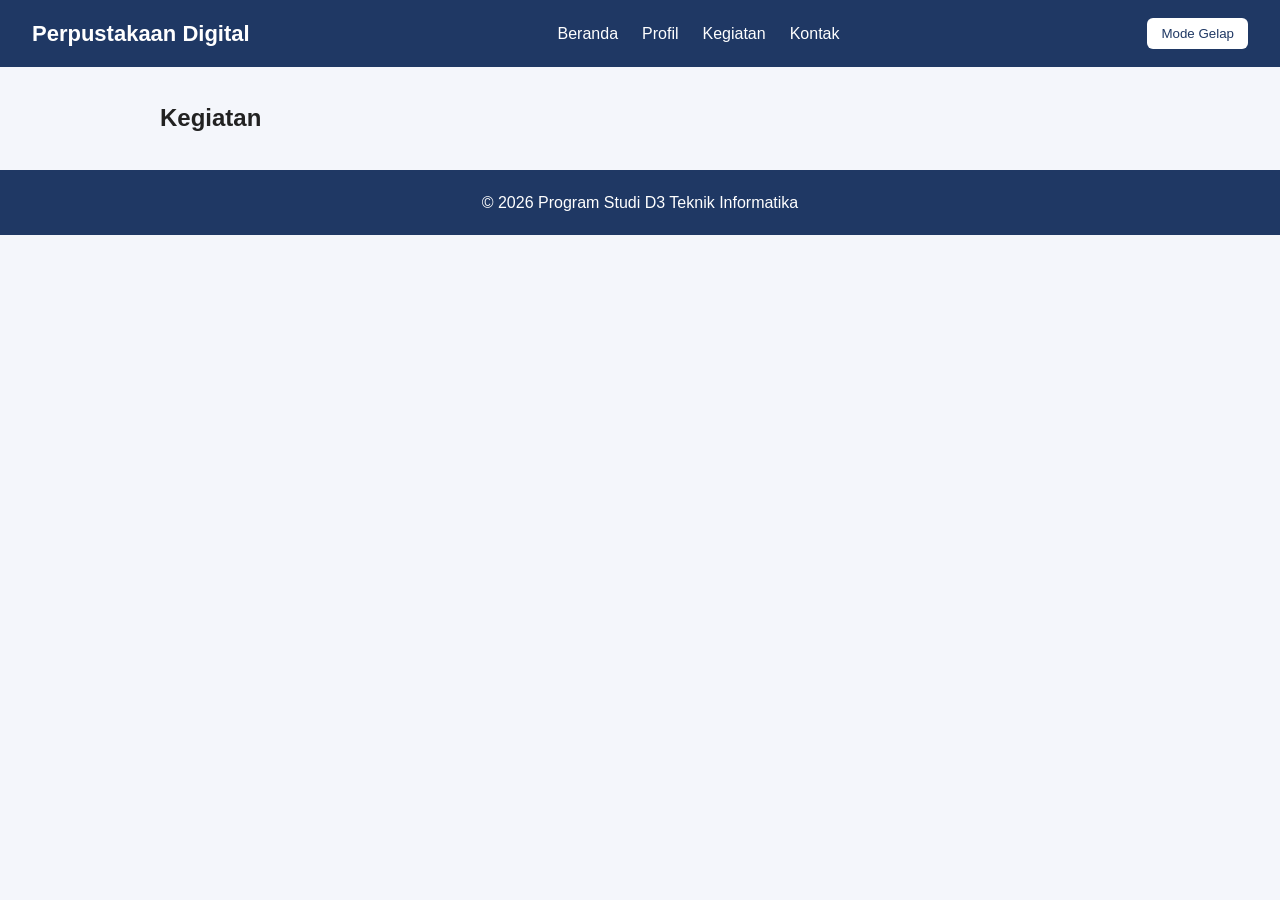
==== kegiatan.html @ e5e57c74 "Membuat kerangka project 4 halaman" ====
<!doctype html>
<html lang="id">
<head>
 <meta charset="UTF-8" />
 <meta name="viewport" content="width=device-width, initial-scale=1.0" />
 <title>Kegiatan | Perpustakaan Digital</title>
 <link rel="stylesheet" href="css/style.css" />
</head>
<body>
 <!-- Navbar -->
 <header class="navbar">
 <h1 class="logo">Perpustakaan Digital</h1>
 <nav>
 <ul class="menu">
 <li><a href="index.html">Beranda</a></li>
 <li><a href="profil.html">Profil</a></li>
 <li><a href="kegiatan.html">Kegiatan</a></li>
 <li><a href="kontak.html">Kontak</a></li>
 </ul>
 </nav>
 <button id="tombol-tema" type="button">Mode Gelap</button>
 </header>
 <!-- Konten utama -->
 <main>
 <h2>Kegiatan</h2>
 <!-- Isi halaman dikerjakan oleh anggota yang bertugas -->
 </main>
 <!-- Footer -->
 <footer>
 <p>&copy; 2026 Program Studi D3 Teknik Informatika</p>
 </footer>
 <script src="js/script.js"></script>
</body>
</html>
---- css/style.css ----
* { margin: 0; padding: 0; box-sizing: border-box; }
body {
 font-family: Arial, sans-serif;
 color: #222;
 background-color: #f4f6fb;
 line-height: 1.6;
}
/* ===== BAGIAN UMUM (Ketua) ===== */
.navbar {
 display: flex;
 justify-content: space-between;
 align-items: center;
 flex-wrap: wrap;
 gap: 12px;
 padding: 16px 32px;
 background-color: #1f3864;
 color: white;
}
.logo { font-size: 22px; }
.menu { display: flex; gap: 24px; list-style: none; }
.menu a { color: white; text-decoration: none; }
.menu a:hover { text-decoration: underline; }
#tombol-tema {
 padding: 8px 14px;
 border: none;
 border-radius: 6px;
 background-color: white;
 color: #1f3864;
 cursor: pointer;
}
main { max-width: 1000px; margin: 0 auto; padding: 32px 20px; }
.grid-card {
 display: grid;
 grid-template-columns: repeat(auto-fit, minmax(240px, 1fr));
 gap: 20px;
}
.card {
 background-color: white;
 border: 1px solid #ccc;
 border-radius: 8px;
 padding: 20px;
}
.card img { width: 100%; border-radius: 6px; margin-bottom: 10px; }
footer {
 padding: 20px 32px;
 text-align: center;
 background-color: #1f3864;
 color: white;
}
/* Mode gelap (dipasang oleh JavaScript) */
body.gelap { background-color: #121826; color: #e8e8e8; }
body.gelap .card { background-color: #1c2538; border-color: #33415c; }
@media (max-width: 600px) {
 .navbar { flex-direction: column; }
 .menu { gap: 14px; }
}

/* ===== BAGIAN MAHASISWA 2 (Beranda) ===== */


/* ===== BAGIAN MAHASISWA 3 (Profil dan Kegiatan) ===== */


/* ===== BAGIAN MAHASISWA 4 (Kontak) ===== */
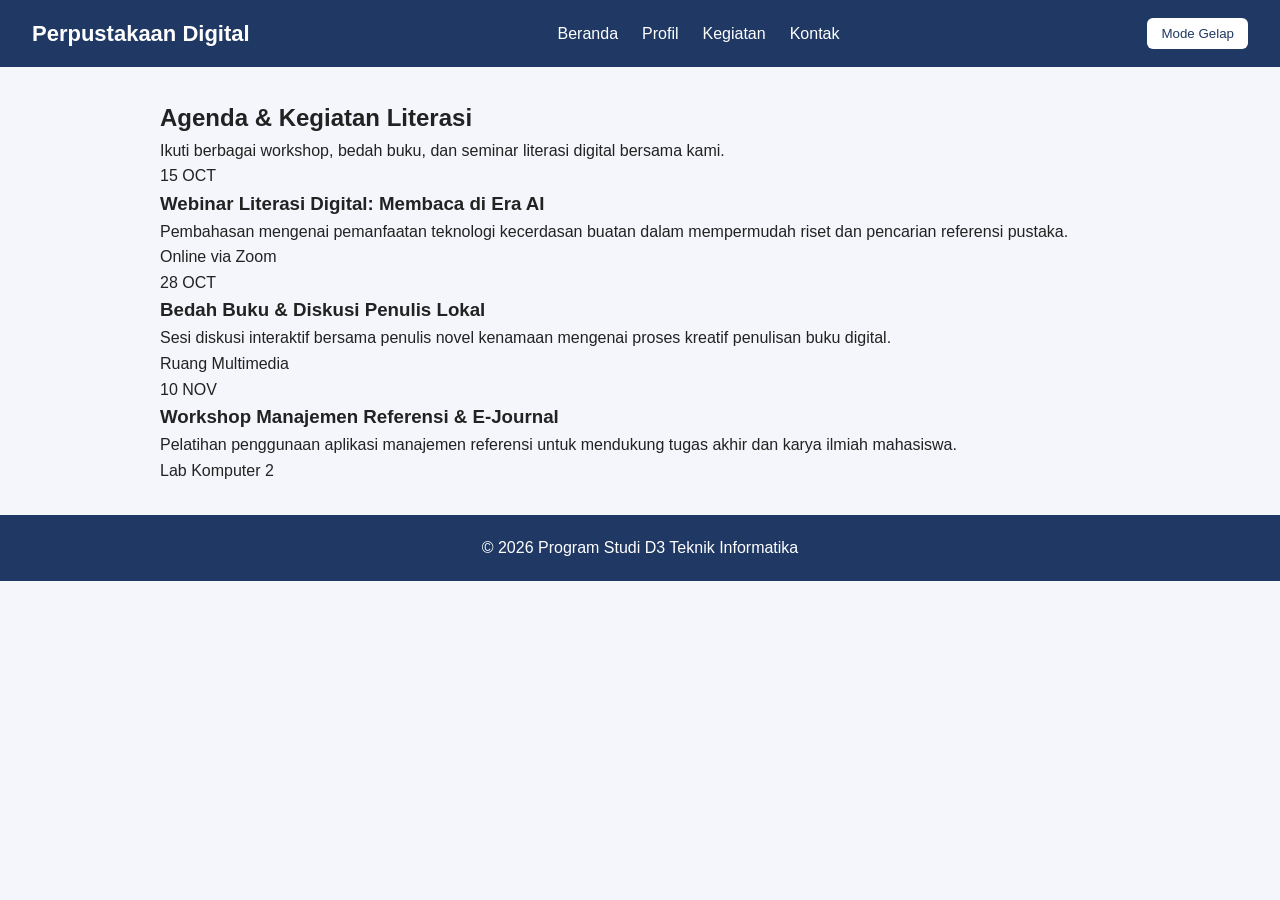
==== commit 065ec2f2: "Membuat daftar agenda pada halaman kegiatan" ====
--- a/kegiatan.html
+++ b/kegiatan.html
@@ -21,10 +21,41 @@
  <button id="tombol-tema" type="button">Mode Gelap</button>
  </header>
  <!-- Konten utama -->
- <main>
- <h2>Kegiatan</h2>
- <!-- Isi halaman dikerjakan oleh anggota yang bertugas -->
- </main>
+ <main class="container">
+    <section class="hero-section">
+      <h1>Agenda & Kegiatan Literasi</h1>
+      <p>Ikuti berbagai workshop, bedah buku, dan seminar literasi digital bersama kami.</p>
+    </section>
+
+    <section class="kegiatan-list">
+      <article class="kegiatan-card">
+        <div class="date-badge">15 OCT</div>
+        <div class="kegiatan-info">
+          <h3>Webinar Literasi Digital: Membaca di Era AI</h3>
+          <p>Pembahasan mengenai pemanfaatan teknologi kecerdasan buatan dalam mempermudah riset dan pencarian referensi pustaka.</p>
+          <span class="tag">Online via Zoom</span>
+        </div>
+      </article>
+
+      <article class="kegiatan-card">
+        <div class="date-badge">28 OCT</div>
+        <div class="kegiatan-info">
+          <h3>Bedah Buku & Diskusi Penulis Lokal</h3>
+          <p>Sesi diskusi interaktif bersama penulis novel kenamaan mengenai proses kreatif penulisan buku digital.</p>
+          <span class="tag">Ruang Multimedia</span>
+        </div>
+      </article>
+
+      <article class="kegiatan-card">
+        <div class="date-badge">10 NOV</div>
+        <div class="kegiatan-info">
+          <h3>Workshop Manajemen Referensi & E-Journal</h3>
+          <p>Pelatihan penggunaan aplikasi manajemen referensi untuk mendukung tugas akhir dan karya ilmiah mahasiswa.</p>
+          <span class="tag">Lab Komputer 2</span>
+        </div>
+      </article>
+    </section>
+  </main>
  <!-- Footer -->
  <footer>
  <p>&copy; 2026 Program Studi D3 Teknik Informatika</p>
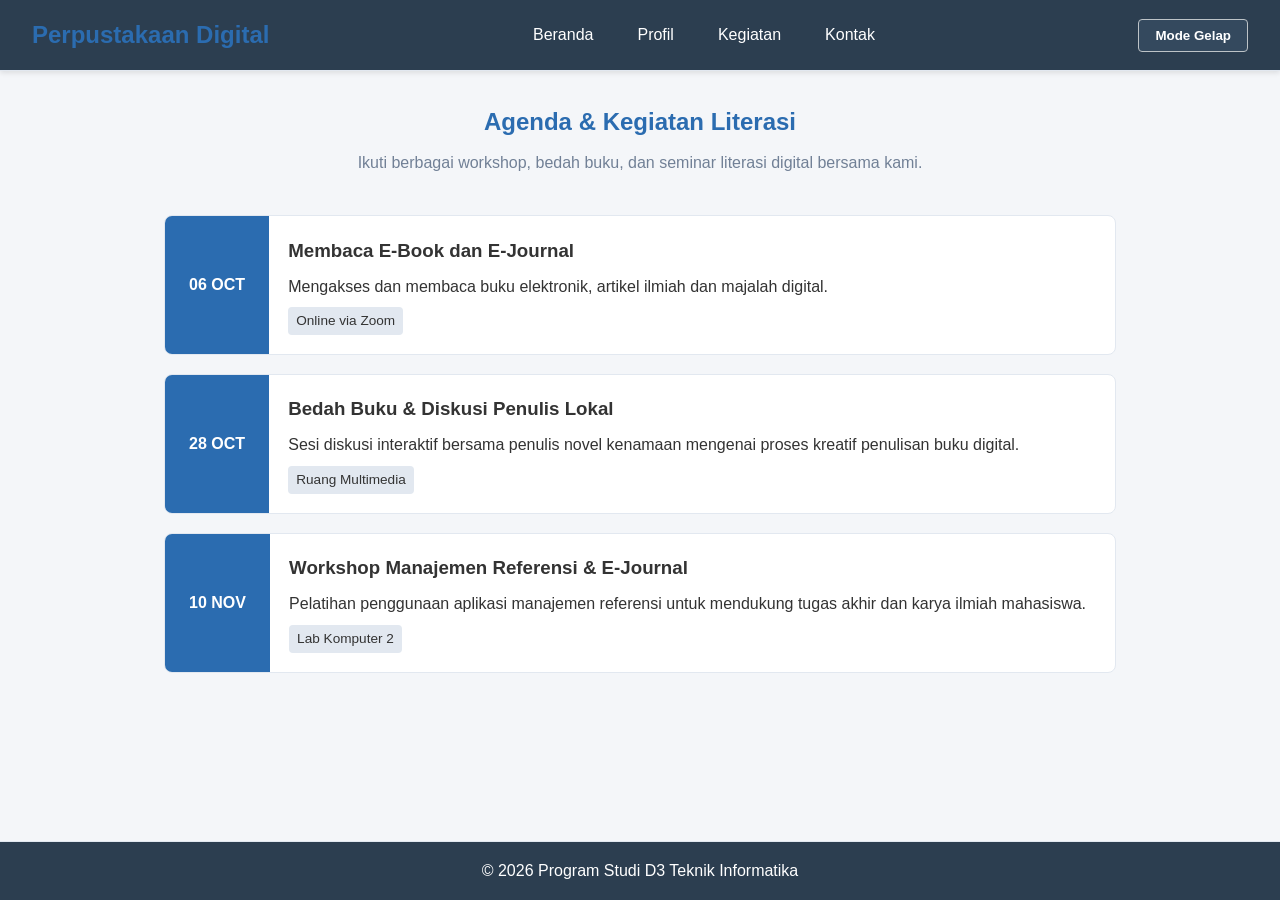
==== commit 1c935ac2: "Memperbarui halaman kegiatan" ====
--- a/kegiatan.html
+++ b/kegiatan.html
@@ -29,10 +29,10 @@
 
     <section class="kegiatan-list">
       <article class="kegiatan-card">
-        <div class="date-badge">15 OCT</div>
+        <div class="date-badge">06 OCT</div>
         <div class="kegiatan-info">
-          <h3>Webinar Literasi Digital: Membaca di Era AI</h3>
-          <p>Pembahasan mengenai pemanfaatan teknologi kecerdasan buatan dalam mempermudah riset dan pencarian referensi pustaka.</p>
+          <h3>Membaca E-Book dan E-Journal</h3>
+          <p>Mengakses dan membaca buku elektronik, artikel ilmiah dan majalah digital.</p>
           <span class="tag">Online via Zoom</span>
         </div>
       </article>
--- a/css/style.css
+++ b/css/style.css
@@ -56,9 +56,457 @@
 }
 
 /* ===== BAGIAN MAHASISWA 2 (Beranda) ===== */
-
+.hero-banner {
+    text-align: center;
+    padding: 45px 20px;
+    background: linear-gradient(135deg, #1e293b 0%, #0f172a 100%);
+    color: #ffffff;
+    border-radius: 12px;
+    margin-bottom: 30px;
+    box-shadow: 0 4px 12px rgba(15, 23, 42, 0.12);
+}
+
+.hero-banner h2 {
+    color: #38bdf8;
+    font-size: 26px;
+    margin-bottom: 12px;
+    font-weight: 700;
+}
+
+.hero-banner p {
+    color: #e2e8f0;
+    font-size: 15px;
+    max-width: 650px;
+    margin: 0 auto;
+}
+
+.section-title {
+    margin-bottom: 18px;
+    border-bottom: 3px solid #0284c7;
+    padding-bottom: 8px;
+    color: #6276a5;
+    font-size: 20px;
+    font-weight: 600;
+}
+
+.info-text {
+    color: #7d9ac2;
+    line-height: 1.7;
+    margin-bottom: 30px;
+    font-size: 15px;
+}
+
+.card-img {
+    width: 100%;
+    height: 180px;
+    object-fit: cover;
+    border-radius: 8px;
+    margin-bottom: 12px;
+}
+
+.card-desc {
+    font-size: 14px;
+    color: #64748b;
+    margin-top: 6px;
+    line-height: 1.5;
+}
+
+.dev-identity {
+    text-align: center;
+    margin-top: 35px;
+    padding: 16px;
+    background-color: #f1f5f9;
+    border-left: 4px solid #0284c7;
+    border-radius: 6px;
+}
+
+.dev-identity p {
+    font-size: 13px;
+    color: #0f172a;
+    font-weight: 600;
+    margin: 0;
+}
 
 /* ===== BAGIAN MAHASISWA 3 (Profil dan Kegiatan) ===== */
-
-
-/* ===== BAGIAN MAHASISWA 4 (Kontak) ===== */+:root {
+  --primary-color: #2b6cb0;
+  --secondary-color: #319795;
+  --bg-color: #f7fafc;
+  --card-bg: #ffffff;
+  --text-color: #2d3748;
+  --text-muted: #718096;
+  --border-color: #e2e8f0;
+}
+
+body.dark-mode {
+  --bg-color: #1a202c;
+  --card-bg: #2d3748;
+  --text-color: #f7fafc;
+  --text-muted: #cbd5e0;
+  --border-color: #4a5568;
+}
+
+* {
+  box-sizing: border-box;
+  margin: 0;
+  padding: 0;
+  font-family: 'Segoe UI', Tahoma, Geneva, Verdana, sans-serif;
+  transition: background-color 0.3s, color 0.3s;
+}
+
+body {
+  background-color: var(--bg-color);
+  color: var(--text-color);
+  line-height: 1.6;
+  display: flex;
+  flex-direction: column;
+  min-height: 100vh;
+}
+
+/* Navbar */
+.navbar {
+  display: flex;
+  justify-content: space-between;
+  align-items: center;
+  background-color: var(--card-bg);
+  padding: 1rem 2rem;
+  border-bottom: 1px solid var(--border-color);
+  box-shadow: 0 2px 4px rgba(0, 0, 0, 0.05);
+}
+
+.logo {
+  font-size: 1.25rem;
+  font-weight: bold;
+  color: var(--primary-color);
+}
+
+.navbar nav a {
+  margin: 0 10px;
+  text-decoration: none;
+  color: var(--text-color);
+  font-weight: 500;
+}
+
+.navbar nav a.active, .navbar nav a:hover {
+  color: var(--primary-color);
+  border-bottom: 2px solid var(--primary-color);
+}
+
+#tombol-tema {
+  padding: 8px 16px;
+  border: 1px solid var(--primary-color);
+  background: transparent;
+  color: var(--primary-color);
+  border-radius: 6px;
+  cursor: pointer;
+  font-weight: 600;
+}
+
+#tombol-tema:hover {
+  background-color: var(--primary-color);
+  color: #fff;
+}
+
+/* Container & Layout */
+.container {
+  width: 90%;
+  max-width: 1000px;
+  margin: 2rem auto;
+  flex: 1;
+}
+
+.hero-section {
+  text-align: center;
+  margin-bottom: 2.5rem;
+}
+
+.hero-section h1 {
+  color: var(--primary-color);
+  margin-bottom: 0.5rem;
+}
+
+.hero-section p {
+  color: var(--text-muted);
+}
+
+/* Cards & Grid */
+.card-grid {
+  display: grid;
+  grid-template-columns: repeat(auto-fit, minmax(280px, 1fr));
+  gap: 1.5rem;
+  margin-bottom: 2.5rem;
+}
+
+.card {
+  background-color: var(--card-bg);
+  padding: 1.5rem;
+  border-radius: 8px;
+  border: 1px solid var(--border-color);
+  box-shadow: 0 4px 6px rgba(0, 0, 0, 0.03);
+}
+
+.card h3 {
+  margin-bottom: 0.75rem;
+  color: var(--secondary-color);
+}
+
+.card ul {
+  padding-left: 1.2rem;
+}
+
+/* Team Section */
+.team-section h2 {
+  text-align: center;
+  margin-bottom: 1.5rem;
+}
+
+.team-grid {
+  display: flex;
+  justify-content: center;
+  gap: 2rem;
+  flex-wrap: wrap;
+}
+
+.team-card {
+  background-color: var(--card-bg);
+  padding: 1.5rem;
+  border-radius: 8px;
+  text-align: center;
+  border: 1px solid var(--border-color);
+  width: 220px;
+}
+
+.avatar {
+  font-size: 2.5rem;
+  margin-bottom: 0.5rem;
+}
+
+/* Kegiatan List */
+.kegiatan-list {
+  display: flex;
+  flex-direction: column;
+  gap: 1.2rem;
+}
+
+.kegiatan-card {
+  display: flex;
+  background-color: var(--card-bg);
+  border: 1px solid var(--border-color);
+  border-radius: 8px;
+  overflow: hidden;
+}
+
+.date-badge {
+  background-color: var(--primary-color);
+  color: white;
+  padding: 1.5rem;
+  font-weight: bold;
+  display: flex;
+  align-items: center;
+  justify-content: center;
+  min-width: 100px;
+  text-align: center;
+}
+
+.kegiatan-info {
+  padding: 1.2rem;
+}
+
+.kegiatan-info h3 {
+  margin-bottom: 0.5rem;
+}
+
+.tag {
+  display: inline-block;
+  margin-top: 0.5rem;
+  padding: 3px 8px;
+  background-color: var(--border-color);
+  font-size: 0.85rem;
+  border-radius: 4px;
+}
+
+/* Footer */
+footer {
+  text-align: center;
+  padding: 1.5rem;
+  background-color: var(--card-bg);
+  border-top: 1px solid var(--border-color);
+  margin-top: auto;
+  color: var(--text-muted);
+}
+
+
+/* ===== BAGIAN MAHASISWA 4 (Kontak) ===== */
+/* ==========================================
+   STYLE.CSS - Perpustakaan Digital
+   Dikerjakan oleh Mahasiswa 4
+   ========================================== */
+
+* {
+    margin: 0;
+    padding: 0;
+    box-sizing: border-box;
+    font-family: 'Segoe UI', Tahoma, Geneva, Verdana, sans-serif;
+}
+
+body {
+    background-color: #f4f6f9;
+    color: #333;
+    line-height: 1.6;
+    display: flex;
+    flex-direction: column;
+    min-height: 100vh;
+    transition: background-color 0.3s ease, color 0.3s ease;
+}
+
+/* --- Navbar --- */
+.navbar {
+    background-color: #2c3e50;
+    color: #fff;
+    display: flex;
+    justify-content: space-between;
+    align-items: center;
+    padding: 1rem 2rem;
+    box-shadow: 0 2px 5px rgba(0,0,0,0.1);
+}
+
+.logo {
+    font-size: 1.5rem;
+}
+
+.menu {
+    list-style: none;
+    display: flex;
+    gap: 1.5rem;
+}
+
+.menu li a {
+    color: #fff;
+    text-decoration: none;
+    transition: color 0.2s;
+}
+
+.menu li a:hover {
+    color: #3498db;
+}
+
+#tombol-tema {
+    background-color: #34495e;
+    color: #fff;
+    border: 1px solid #bdc3c7;
+    padding: 0.5rem 1rem;
+    border-radius: 4px;
+    cursor: pointer;
+    transition: background-color 0.2s;
+}
+
+#tombol-tema:hover {
+    background-color: #4e6d8c;
+}
+
+/* --- Konten Utama --- */
+main {
+    flex: 1;
+    max-width: 900px;
+    width: 100%;
+    margin: 2rem auto;
+    padding: 0 1.5rem;
+}
+
+main h2 {
+    margin-bottom: 1rem;
+    color: #2c3e50;
+}
+
+/* --- Form Kontak (khusus kontak.html) --- */
+.form-kontak {
+    background: #fff;
+    padding: 2rem;
+    border-radius: 8px;
+    box-shadow: 0 4px 10px rgba(0,0,0,0.05);
+}
+
+.form-kontak form {
+    display: flex;
+    flex-direction: column;
+    gap: 0.75rem;
+}
+
+.form-kontak label {
+    font-weight: 600;
+    margin-top: 0.5rem;
+}
+
+.form-kontak input,
+.form-kontak textarea {
+    padding: 0.75rem;
+    border: 1px solid #ccc;
+    border-radius: 4px;
+    font-size: 1rem;
+    width: 100%;
+}
+
+.form-kontak input:focus,
+.form-kontak textarea:focus {
+    outline: none;
+    border-color: #3498db;
+}
+
+#tombol-kirim {
+    background-color: #2c3e50;
+    color: white;
+    padding: 0.75rem;
+    border: none;
+    border-radius: 4px;
+    font-size: 1rem;
+    cursor: pointer;
+    margin-top: 1rem;
+    transition: background-color 0.2s;
+}
+
+#tombol-kirim:hover {
+    background-color: #34495e;
+}
+
+#status-form {
+    margin-top: 0.5rem;
+    font-weight: bold;
+    font-size: 0.95rem;
+}
+
+/* --- Footer --- */
+footer {
+    background-color: #2c3e50;
+    color: white;
+    text-align: center;
+    padding: 1rem;
+    margin-top: auto;
+}
+
+/* --- Mode Gelap (Dark Mode) --- */
+body.dark-mode {
+    background-color: #1a1a1a;
+    color: #f4f6f9;
+}
+
+body.dark-mode .navbar,
+body.dark-mode footer {
+    background-color: #111;
+}
+
+body.dark-mode .form-kontak {
+    background-color: #242424;
+    color: #f4f6f9;
+}
+
+body.dark-mode .form-kontak input,
+body.dark-mode .form-kontak textarea {
+    background-color: #333;
+    color: #fff;
+    border-color: #444;
+}
+
+body.dark-mode #tombol-tema {
+    background-color: #333;
+    border-color: #555;
+}
